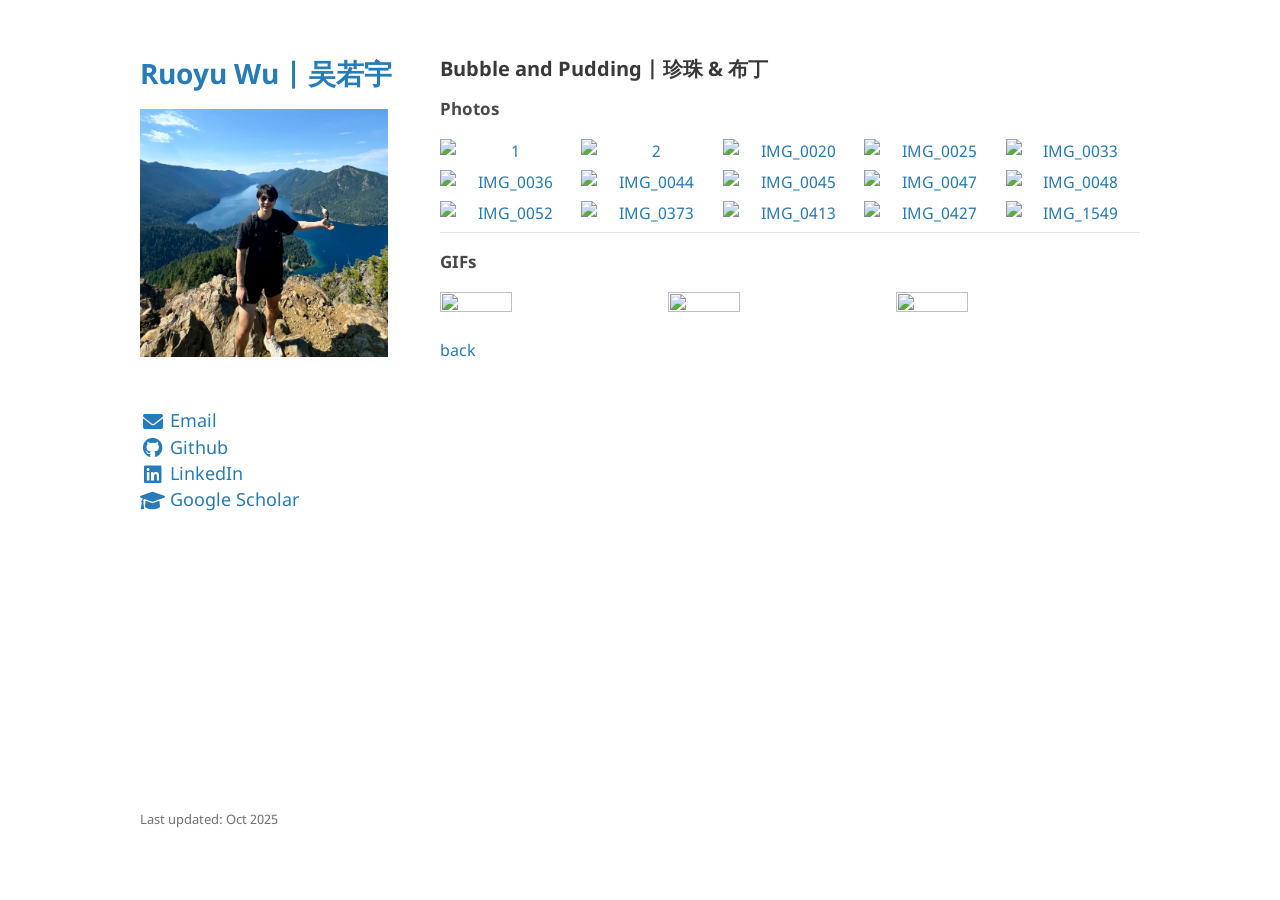
==== cats.html @ f1375c8b "Initial commit" ====
<!DOCTYPE html>
<html lang="en-US">
  <head>
    <!-- Google tag (gtag.js) -->
    <script async src="https://www.googletagmanager.com/gtag/js?id=G-TM3153CWL5"></script>
    <script>
    window.dataLayer = window.dataLayer || [];
    function gtag(){dataLayer.push(arguments);}
    gtag('js', new Date());

    gtag('config', 'G-TM3153CWL5');
    </script>

    <title>Ruoyu Wu | 吴若宇</title>
    <meta charset="UTF-8">
    <meta http-equiv="X-UA-Compatible" content="IE=edge">
    <meta name="viewport" content="width=device-width, initial-scale=1">

    <link rel="stylesheet" href="/assets/css/style.css?v=">
    <link rel="stylesheet" href="//cdnjs.cloudflare.com/ajax/libs/font-awesome/6.0.0-beta2/css/all.min.css">
    <!--[if lt IE 9]>
    <script src="https://cdnjs.cloudflare.com/ajax/libs/html5shiv/3.7.3/html5shiv.min.js"></script>
    <![endif]-->

  </head>

  
  <body>
    <div class="wrapper">
      <header>
        <h1><a href="/">Ruoyu Wu | 吴若宇</a></h1>
        
        <img src="/assets/img/avatar.jpg" alt="Logo" style="width: 92%; height: 92%"/>

        <!--<p class="view"></p>-->

        <p class="view"></p>

        <br>

        <ul class="iconlink">

          <li>
            <a href="mailto:wuruoyu@me.com">
              <i class="fas fa-fw fa-envelope fa-lg" aria-hidden="true"></i></i><span class="label" style="font-size: 110%"> Email</span>
            </a>
          </li>

          <li>
            <a href="https://www.github.com/wuruoyu">
              <i class="fab fa-fw fa-github fa-lg" aria-hidden="true"></i></i><span class="label" style="font-size: 110%"> Github</span>
            </a>
          </li>

          <li>
            <a href="https://www.linkedin.com/in/ruoyu-wu-4b61b7103">
              <i class="fab fa-fw fa-linkedin fa-lg" aria-hidden="true"></i></i><span class="label" style="font-size: 110%"> LinkedIn</span>
            </a>
          </li>

          <li>
            <a href="https://scholar.google.com/citations?hl=en&user=iSGhwg4AAAAJ&view_op=list_works&gmla=AJsN-F4Anp7SqEa28OaKbcko_k4V6YHqDHBzwA5buR9jltOpwv8Orur8jdWsmZI1QzJl3k43u1BnpTcKhWvhgNEs_shBRdI-vrGrnuv4N0mR66okeB_n9Xw">
              <i class="fas fa-fw fa-graduation-cap fa-lg" aria-hidden="true"></i></i><span class="label" style="font-size: 110%"> Google Scholar</span>
            </a>
          </li>

          <!--<li>-->
            <!--<a href="https://www.steamcommunity.com/profiles/">-->
              <!--<i class="fab fa-fw fa-steam fa-lg" aria-hidden="true"></i></i><span class="label" style="font-size: 110%"> Steam</span>-->
            <!--</a>-->
          <!--</li>-->

        </ul>

      </header>
      <section>

      <h2 id="bubble-and-pudding--珍珠--布丁">Bubble and Pudding | 珍珠 &amp; 布丁</h2>

<h3 id="photos">Photos</h3>
<style>
  .image-gallery {overflow: auto; margin-left: -1%!important;}
  .image-gallery a {float: left; display: block; margin: 0 0 1% 1%; width: 19%; text-align: center; text-decoration: none!important;}
  .image-gallery a span {display: block; text-overflow: ellipsis; overflow: hidden; white-space: nowrap; padding: 3px 0;}
  .image-gallery a img {width: 100%; display: block;}
</style>

<div class="image-gallery">

  

  

  

  

  

  

  

  

  

  

  

  

  

  

  

  

  

  

  

  

  

  

  

  

  

  

  
    

      
      

      <a href="/assets/img/cats/1.jpg" title="1">
        <!--<img src="//images.weserv.nl/?url=https://wuruoyu.github.io//assets/img/cats/1.jpg&w=500&h=500&output=jpg&q=100&t=square" alt="1" />-->
        <img src="//images.weserv.nl/?url=https://wuruoyu.github.io//assets/img/cats/1.jpg&amp;w=500&amp;h=500&amp;output=jpg&amp;q=100&amp;t=square" alt="1" />
        <!--<span>1</span>-->
      </a>
    
  

  
    

      
      

      <a href="/assets/img/cats/2.jpg" title="2">
        <!--<img src="//images.weserv.nl/?url=https://wuruoyu.github.io//assets/img/cats/2.jpg&w=500&h=500&output=jpg&q=100&t=square" alt="2" />-->
        <img src="//images.weserv.nl/?url=https://wuruoyu.github.io//assets/img/cats/2.jpg&amp;w=500&amp;h=500&amp;output=jpg&amp;q=100&amp;t=square" alt="2" />
        <!--<span>2</span>-->
      </a>
    
  

  
    

      
      

      <a href="/assets/img/cats/IMG_0020.jpg" title="IMG_0020">
        <!--<img src="//images.weserv.nl/?url=https://wuruoyu.github.io//assets/img/cats/IMG_0020.jpg&w=500&h=500&output=jpg&q=100&t=square" alt="IMG_0020" />-->
        <img src="//images.weserv.nl/?url=https://wuruoyu.github.io//assets/img/cats/IMG_0020.jpg&amp;w=500&amp;h=500&amp;output=jpg&amp;q=100&amp;t=square" alt="IMG_0020" />
        <!--<span>IMG_0020</span>-->
      </a>
    
  

  
    

      
      

      <a href="/assets/img/cats/IMG_0025.jpg" title="IMG_0025">
        <!--<img src="//images.weserv.nl/?url=https://wuruoyu.github.io//assets/img/cats/IMG_0025.jpg&w=500&h=500&output=jpg&q=100&t=square" alt="IMG_0025" />-->
        <img src="//images.weserv.nl/?url=https://wuruoyu.github.io//assets/img/cats/IMG_0025.jpg&amp;w=500&amp;h=500&amp;output=jpg&amp;q=100&amp;t=square" alt="IMG_0025" />
        <!--<span>IMG_0025</span>-->
      </a>
    
  

  
    

      
      

      <a href="/assets/img/cats/IMG_0033.jpg" title="IMG_0033">
        <!--<img src="//images.weserv.nl/?url=https://wuruoyu.github.io//assets/img/cats/IMG_0033.jpg&w=500&h=500&output=jpg&q=100&t=square" alt="IMG_0033" />-->
        <img src="//images.weserv.nl/?url=https://wuruoyu.github.io//assets/img/cats/IMG_0033.jpg&amp;w=500&amp;h=500&amp;output=jpg&amp;q=100&amp;t=square" alt="IMG_0033" />
        <!--<span>IMG_0033</span>-->
      </a>
    
  

  
    

      
      

      <a href="/assets/img/cats/IMG_0036.jpg" title="IMG_0036">
        <!--<img src="//images.weserv.nl/?url=https://wuruoyu.github.io//assets/img/cats/IMG_0036.jpg&w=500&h=500&output=jpg&q=100&t=square" alt="IMG_0036" />-->
        <img src="//images.weserv.nl/?url=https://wuruoyu.github.io//assets/img/cats/IMG_0036.jpg&amp;w=500&amp;h=500&amp;output=jpg&amp;q=100&amp;t=square" alt="IMG_0036" />
        <!--<span>IMG_0036</span>-->
      </a>
    
  

  
    

      
      

      <a href="/assets/img/cats/IMG_0044.jpg" title="IMG_0044">
        <!--<img src="//images.weserv.nl/?url=https://wuruoyu.github.io//assets/img/cats/IMG_0044.jpg&w=500&h=500&output=jpg&q=100&t=square" alt="IMG_0044" />-->
        <img src="//images.weserv.nl/?url=https://wuruoyu.github.io//assets/img/cats/IMG_0044.jpg&amp;w=500&amp;h=500&amp;output=jpg&amp;q=100&amp;t=square" alt="IMG_0044" />
        <!--<span>IMG_0044</span>-->
      </a>
    
  

  
    

      
      

      <a href="/assets/img/cats/IMG_0045.jpg" title="IMG_0045">
        <!--<img src="//images.weserv.nl/?url=https://wuruoyu.github.io//assets/img/cats/IMG_0045.jpg&w=500&h=500&output=jpg&q=100&t=square" alt="IMG_0045" />-->
        <img src="//images.weserv.nl/?url=https://wuruoyu.github.io//assets/img/cats/IMG_0045.jpg&amp;w=500&amp;h=500&amp;output=jpg&amp;q=100&amp;t=square" alt="IMG_0045" />
        <!--<span>IMG_0045</span>-->
      </a>
    
  

  
    

      
      

      <a href="/assets/img/cats/IMG_0047.jpg" title="IMG_0047">
        <!--<img src="//images.weserv.nl/?url=https://wuruoyu.github.io//assets/img/cats/IMG_0047.jpg&w=500&h=500&output=jpg&q=100&t=square" alt="IMG_0047" />-->
        <img src="//images.weserv.nl/?url=https://wuruoyu.github.io//assets/img/cats/IMG_0047.jpg&amp;w=500&amp;h=500&amp;output=jpg&amp;q=100&amp;t=square" alt="IMG_0047" />
        <!--<span>IMG_0047</span>-->
      </a>
    
  

  
    

      
      

      <a href="/assets/img/cats/IMG_0048.jpg" title="IMG_0048">
        <!--<img src="//images.weserv.nl/?url=https://wuruoyu.github.io//assets/img/cats/IMG_0048.jpg&w=500&h=500&output=jpg&q=100&t=square" alt="IMG_0048" />-->
        <img src="//images.weserv.nl/?url=https://wuruoyu.github.io//assets/img/cats/IMG_0048.jpg&amp;w=500&amp;h=500&amp;output=jpg&amp;q=100&amp;t=square" alt="IMG_0048" />
        <!--<span>IMG_0048</span>-->
      </a>
    
  

  
    

      
      

      <a href="/assets/img/cats/IMG_0052.jpg" title="IMG_0052">
        <!--<img src="//images.weserv.nl/?url=https://wuruoyu.github.io//assets/img/cats/IMG_0052.jpg&w=500&h=500&output=jpg&q=100&t=square" alt="IMG_0052" />-->
        <img src="//images.weserv.nl/?url=https://wuruoyu.github.io//assets/img/cats/IMG_0052.jpg&amp;w=500&amp;h=500&amp;output=jpg&amp;q=100&amp;t=square" alt="IMG_0052" />
        <!--<span>IMG_0052</span>-->
      </a>
    
  

  
    

      
      

      <a href="/assets/img/cats/IMG_0373.jpg" title="IMG_0373">
        <!--<img src="//images.weserv.nl/?url=https://wuruoyu.github.io//assets/img/cats/IMG_0373.jpg&w=500&h=500&output=jpg&q=100&t=square" alt="IMG_0373" />-->
        <img src="//images.weserv.nl/?url=https://wuruoyu.github.io//assets/img/cats/IMG_0373.jpg&amp;w=500&amp;h=500&amp;output=jpg&amp;q=100&amp;t=square" alt="IMG_0373" />
        <!--<span>IMG_0373</span>-->
      </a>
    
  

  
    

      
      

      <a href="/assets/img/cats/IMG_0413.jpg" title="IMG_0413">
        <!--<img src="//images.weserv.nl/?url=https://wuruoyu.github.io//assets/img/cats/IMG_0413.jpg&w=500&h=500&output=jpg&q=100&t=square" alt="IMG_0413" />-->
        <img src="//images.weserv.nl/?url=https://wuruoyu.github.io//assets/img/cats/IMG_0413.jpg&amp;w=500&amp;h=500&amp;output=jpg&amp;q=100&amp;t=square" alt="IMG_0413" />
        <!--<span>IMG_0413</span>-->
      </a>
    
  

  
    

      
      

      <a href="/assets/img/cats/IMG_0427.jpg" title="IMG_0427">
        <!--<img src="//images.weserv.nl/?url=https://wuruoyu.github.io//assets/img/cats/IMG_0427.jpg&w=500&h=500&output=jpg&q=100&t=square" alt="IMG_0427" />-->
        <img src="//images.weserv.nl/?url=https://wuruoyu.github.io//assets/img/cats/IMG_0427.jpg&amp;w=500&amp;h=500&amp;output=jpg&amp;q=100&amp;t=square" alt="IMG_0427" />
        <!--<span>IMG_0427</span>-->
      </a>
    
  

  
    

      
      

      <a href="/assets/img/cats/IMG_1549.jpg" title="IMG_1549">
        <!--<img src="//images.weserv.nl/?url=https://wuruoyu.github.io//assets/img/cats/IMG_1549.jpg&w=500&h=500&output=jpg&q=100&t=square" alt="IMG_1549" />-->
        <img src="//images.weserv.nl/?url=https://wuruoyu.github.io//assets/img/cats/IMG_1549.jpg&amp;w=500&amp;h=500&amp;output=jpg&amp;q=100&amp;t=square" alt="IMG_1549" />
        <!--<span>IMG_1549</span>-->
      </a>
    
  

  

  

  

  

  

  

  

  

  

  

  

  

  

  

  

  

  

  

</div>

<hr />
<h3 id="gifs">GIFs</h3>

<p><img src="/assets/gif/shoushou.gif" width="32%" height="32%" />
<img src="/assets/gif/fighting.gif" width="32%" height="32%" />
<img src="/assets/gif/licking.gif" width="32%" height="32%" /></p>

<p><a href="./">back</a></p>


      </section>
      <footer>
        

        
        <p><small> Last updated: Oct 2025</small></p>
        
      </footer>
    </div>
    <script src="/assets/js/scale.fix.js"></script>
    <!--<script type="text/javascript" id="clustrmaps" src="//clustrmaps.com/map_v2.js?d=CG1Ki6-8ZvNDOkRKNr_563T5Za79VQlgTvgvoc8qUh4"></script>-->
  </body>
</html>
---- assets/css/style.css ----
@font-face {
  font-family: "Noto Sans";
  font-weight: 400;
  font-style: normal;
  src: url("../fonts/Noto-Sans-regular/Noto-Sans-regular.eot");
  src: url("../fonts/Noto-Sans-regular/Noto-Sans-regular.eot?#iefix") format("embedded-opentype"), local("Noto Sans"), local("Noto-Sans-regular"), url("../fonts/Noto-Sans-regular/Noto-Sans-regular.woff2") format("woff2"), url("../fonts/Noto-Sans-regular/Noto-Sans-regular.woff") format("woff"), url("../fonts/Noto-Sans-regular/Noto-Sans-regular.ttf") format("truetype"), url("../fonts/Noto-Sans-regular/Noto-Sans-regular.svg#NotoSans") format("svg");
}
@font-face {
  font-family: "Noto Sans";
  font-weight: 700;
  font-style: normal;
  src: url("../fonts/Noto-Sans-700/Noto-Sans-700.eot");
  src: url("../fonts/Noto-Sans-700/Noto-Sans-700.eot?#iefix") format("embedded-opentype"), local("Noto Sans Bold"), local("Noto-Sans-700"), url("../fonts/Noto-Sans-700/Noto-Sans-700.woff2") format("woff2"), url("../fonts/Noto-Sans-700/Noto-Sans-700.woff") format("woff"), url("../fonts/Noto-Sans-700/Noto-Sans-700.ttf") format("truetype"), url("../fonts/Noto-Sans-700/Noto-Sans-700.svg#NotoSans") format("svg");
}
@font-face {
  font-family: "Noto Sans";
  font-weight: 400;
  font-style: italic;
  src: url("../fonts/Noto-Sans-italic/Noto-Sans-italic.eot");
  src: url("../fonts/Noto-Sans-italic/Noto-Sans-italic.eot?#iefix") format("embedded-opentype"), local("Noto Sans Italic"), local("Noto-Sans-italic"), url("../fonts/Noto-Sans-italic/Noto-Sans-italic.woff2") format("woff2"), url("../fonts/Noto-Sans-italic/Noto-Sans-italic.woff") format("woff"), url("../fonts/Noto-Sans-italic/Noto-Sans-italic.ttf") format("truetype"), url("../fonts/Noto-Sans-italic/Noto-Sans-italic.svg#NotoSans") format("svg");
}
@font-face {
  font-family: "Noto Sans";
  font-weight: 700;
  font-style: italic;
  src: url("../fonts/Noto-Sans-700italic/Noto-Sans-700italic.eot");
  src: url("../fonts/Noto-Sans-700italic/Noto-Sans-700italic.eot?#iefix") format("embedded-opentype"), local("Noto Sans Bold Italic"), local("Noto-Sans-700italic"), url("../fonts/Noto-Sans-700italic/Noto-Sans-700italic.woff2") format("woff2"), url("../fonts/Noto-Sans-700italic/Noto-Sans-700italic.woff") format("woff"), url("../fonts/Noto-Sans-700italic/Noto-Sans-700italic.ttf") format("truetype"), url("../fonts/Noto-Sans-700italic/Noto-Sans-700italic.svg#NotoSans") format("svg");
}
.highlight table td {
  padding: 5px;
}

.highlight table pre {
  margin: 0;
}

.highlight .cm {
  color: #999988;
  font-style: italic;
}

.highlight .cp {
  color: #999999;
  font-weight: bold;
}

.highlight .c1 {
  color: #999988;
  font-style: italic;
}

.highlight .cs {
  color: #999999;
  font-weight: bold;
  font-style: italic;
}

.highlight .c, .highlight .cd {
  color: #999988;
  font-style: italic;
}

.highlight .err {
  color: #a61717;
  background-color: #e3d2d2;
}

.highlight .gd {
  color: #000000;
  background-color: #ffdddd;
}

.highlight .ge {
  color: #000000;
  font-style: italic;
}

.highlight .gr {
  color: #aa0000;
}

.highlight .gh {
  color: #999999;
}

.highlight .gi {
  color: #000000;
  background-color: #ddffdd;
}

.highlight .go {
  color: #888888;
}

.highlight .gp {
  color: #555555;
}

.highlight .gs {
  font-weight: bold;
}

.highlight .gu {
  color: #aaaaaa;
}

.highlight .gt {
  color: #aa0000;
}

.highlight .kc {
  color: #000000;
  font-weight: bold;
}

.highlight .kd {
  color: #000000;
  font-weight: bold;
}

.highlight .kn {
  color: #000000;
  font-weight: bold;
}

.highlight .kp {
  color: #000000;
  font-weight: bold;
}

.highlight .kr {
  color: #000000;
  font-weight: bold;
}

.highlight .kt {
  color: #445588;
  font-weight: bold;
}

.highlight .k, .highlight .kv {
  color: #000000;
  font-weight: bold;
}

.highlight .mf {
  color: #009999;
}

.highlight .mh {
  color: #009999;
}

.highlight .il {
  color: #009999;
}

.highlight .mi {
  color: #009999;
}

.highlight .mo {
  color: #009999;
}

.highlight .m, .highlight .mb, .highlight .mx {
  color: #009999;
}

.highlight .sb {
  color: #d14;
}

.highlight .sc {
  color: #d14;
}

.highlight .sd {
  color: #d14;
}

.highlight .s2 {
  color: #d14;
}

.highlight .se {
  color: #d14;
}

.highlight .sh {
  color: #d14;
}

.highlight .si {
  color: #d14;
}

.highlight .sx {
  color: #d14;
}

.highlight .sr {
  color: #009926;
}

.highlight .s1 {
  color: #d14;
}

.highlight .ss {
  color: #990073;
}

.highlight .s {
  color: #d14;
}

.highlight .na {
  color: #008080;
}

.highlight .bp {
  color: #999999;
}

.highlight .nb {
  color: #0086B3;
}

.highlight .nc {
  color: #445588;
  font-weight: bold;
}

.highlight .no {
  color: #008080;
}

.highlight .nd {
  color: #3c5d5d;
  font-weight: bold;
}

.highlight .ni {
  color: #800080;
}

.highlight .ne {
  color: #990000;
  font-weight: bold;
}

.highlight .nf {
  color: #990000;
  font-weight: bold;
}

.highlight .nl {
  color: #990000;
  font-weight: bold;
}

.highlight .nn {
  color: #555555;
}

.highlight .nt {
  color: #000080;
}

.highlight .vc {
  color: #008080;
}

.highlight .vg {
  color: #008080;
}

.highlight .vi {
  color: #008080;
}

.highlight .nv {
  color: #008080;
}

.highlight .ow {
  color: #000000;
  font-weight: bold;
}

.highlight .o {
  color: #000000;
  font-weight: bold;
}

.highlight .w {
  color: #bbbbbb;
}

.highlight {
  background-color: #f8f8f8;
}

body {
  background-color: #fff;
  padding: 50px;
  font: 16px/1.5 "Noto Sans", "Helvetica Neue", Helvetica, Arial, sans-serif;
  color: #727272;
  font-weight: 400;
}

h1, h2, h3, h4, h5, h6 {
  color: #222;
  margin: 0 0 20px;
}

p, ol, table, pre, dl {
  margin: 0 0 20px;
}

ul {
  margin: 0 0 0;
  margin-top: -1em;
}

h1, h2, h3 {
  line-height: 1.1;
}

h1 {
  font-size: 28px;
}

h2 {
  font-size: 20px;
  color: #393939;
}

h3 {
  font-size: 17px;
  color: #494949;
}

h4, h5, h6 {
  color: #494949;
}

a {
  color: #267CB9;
  text-decoration: none;
}

a:hover, a:focus {
  color: #069;
  font-weight: bold;
}

a small {
  font-size: 13px;
  color: #777;
  margin-top: -0.3em;
  display: block;
}

a:hover small {
  color: #777;
}

.wrapper {
  width: 1000px;
  margin: 0 auto;
}

blockquote {
  border-left: 1px solid #e5e5e5;
  margin: 0;
  padding: 0 0 0 20px;
  font-style: italic;
}

code, pre {
  font-family: Monaco, Bitstream Vera Sans Mono, Lucida Console, Terminal, Consolas, Liberation Mono, DejaVu Sans Mono, Courier New, monospace;
  color: #333;
}

pre {
  padding: 8px 15px;
  background: #f8f8f8;
  border-radius: 5px;
  border: 1px solid #e5e5e5;
  overflow-x: auto;
}

table {
  width: 100%;
  border-collapse: collapse;
}

th, td {
  text-align: left;
  padding: 5px 10px;
  border-bottom: 1px solid #e5e5e5;
}

dt {
  color: #444;
  font-weight: 700;
}

th {
  color: #444;
}

img {
  max-width: 100%;
}

header {
  width: 270px;
  float: left;
  position: fixed;
  -webkit-font-smoothing: subpixel-antialiased;
}

ul.iconlink {
  list-style: none;
  text-align: left;
  margin: 0;
  padding: 0;
}

ul.downloads {
  list-style: none;
  height: 40px;
  padding: 0;
  background: #f4f4f4;
  border-radius: 5px;
  border: 1px solid #e0e0e0;
  width: 270px;
}

.downloads li {
  width: 89px;
  float: left;
  border-right: 1px solid #e0e0e0;
  height: 40px;
}

.downloads li:first-child a {
  border-radius: 5px 0 0 5px;
}

.downloads li:last-child a {
  border-radius: 0 5px 5px 0;
}

.downloads a {
  line-height: 1;
  font-size: 11px;
  color: #676767;
  display: block;
  text-align: center;
  padding-top: 6px;
  height: 34px;
}

.downloads a:hover, .downloads a:focus {
  color: #675C5C;
  font-weight: bold;
}

.downloads ul a:active {
  background-color: #f0f0f0;
}

strong {
  color: #222;
  font-weight: 700;
}

.downloads li + li + li {
  border-right: none;
  width: 89px;
}

.downloads a strong {
  font-size: 14px;
  display: block;
  color: #222;
}

section {
  width: 700px;
  float: right;
  padding-bottom: 50px;
}

small {
  font-size: 13px;
}

hr {
  border: 0;
  background: #e5e5e5;
  height: 1px;
  margin: 0 0 20px;
}

footer {
  width: 270px;
  float: left;
  position: fixed;
  bottom: 50px;
  -webkit-font-smoothing: subpixel-antialiased;
}

@media print, screen and (max-width: 960px) {
  div.wrapper {
    width: auto;
    margin: 0;
  }
  header, section, footer {
    float: none;
    position: static;
    width: auto;
  }
  header {
    padding-right: 320px;
  }
  section {
    border: 1px solid #e5e5e5;
    border-width: 1px 0;
    padding: 20px 0;
    margin: 0 0 20px;
  }
  header a small {
    display: inline;
  }
  header ul {
    position: absolute;
    right: 50px;
    top: 52px;
  }
}
@media print, screen and (max-width: 720px) {
  body {
    word-wrap: break-word;
  }
  header {
    padding: 0;
  }
  header ul, header p.view {
    position: static;
  }
  pre, code {
    word-wrap: normal;
  }
}
@media print, screen and (max-width: 480px) {
  body {
    padding: 15px;
  }
  .downloads {
    width: 99%;
  }
  .downloads li, .downloads li + li + li {
    width: 33%;
  }
}
@media print {
  body {
    padding: 0.4in;
    font-size: 13pt;
    color: #444;
  }
}

/*# sourceMappingURL=style.css.map */
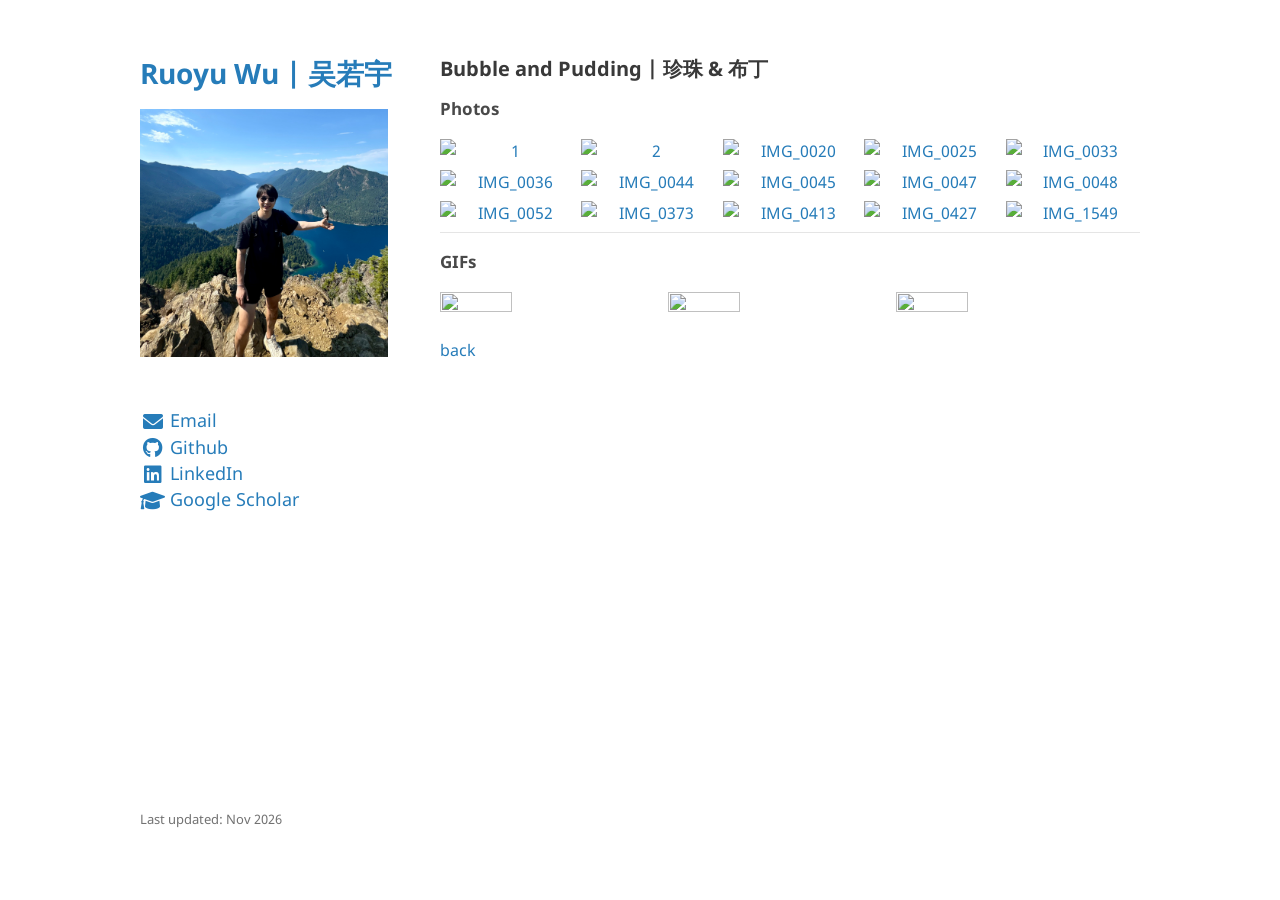
==== commit 976bfe73: "Deploying to master from @ wuruoyu/wuruoyu.github.io.private@4fe67363bf21224f4238fb8d635689f0ee5582a" ====
--- a/cats.html
+++ b/cats.html
@@ -402,7 +402,7 @@
         
 
         
-        <p><small> Last updated: Oct 2025</small></p>
+        <p><small> Last updated: Nov 2026</small></p>
         
       </footer>
     </div>
